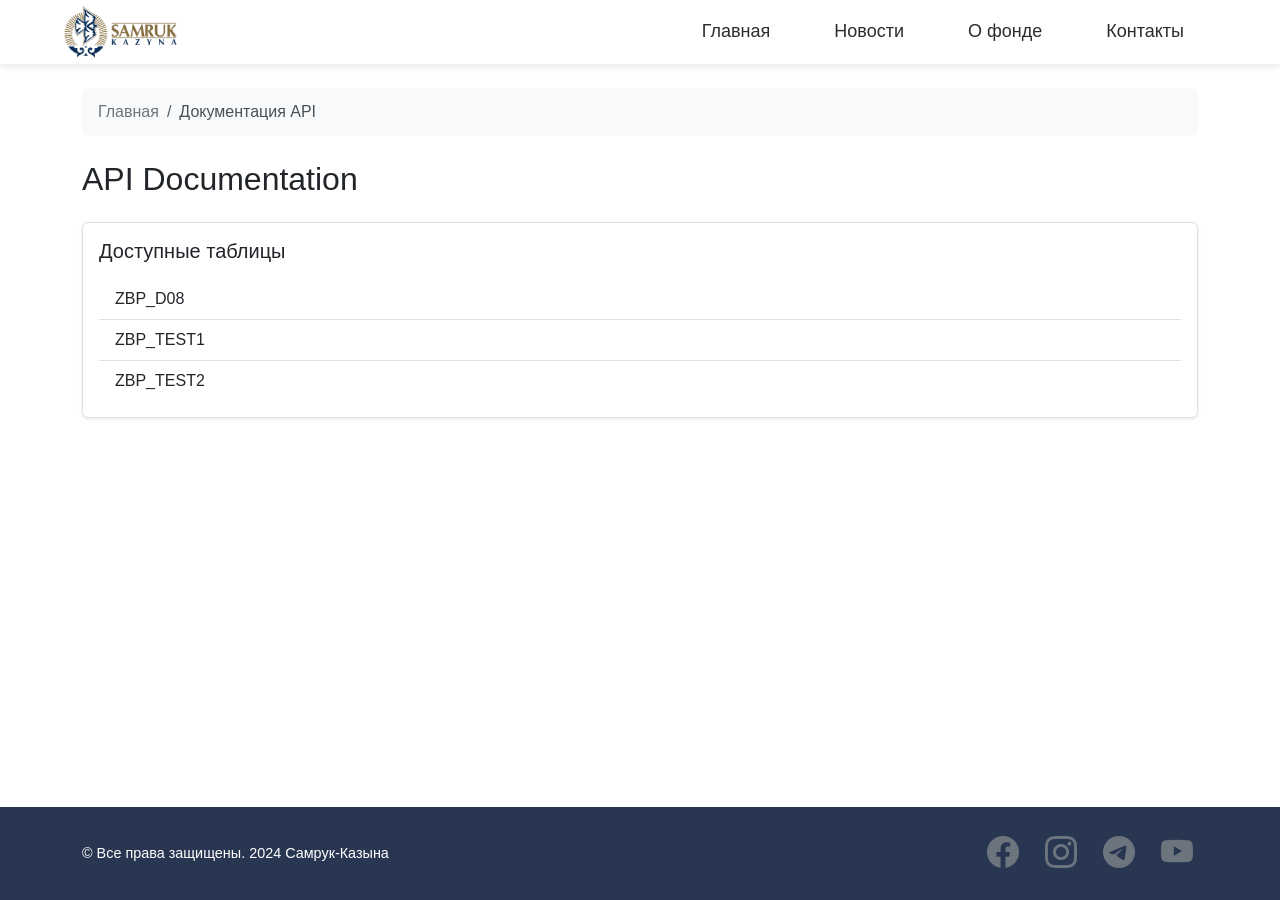
==== index.html @ 6169cdc5 "added readme" ====
<!DOCTYPE html>
<html lang="ru">
<head>
    <meta charset="UTF-8">
    <meta name="viewport" content="width=device-width, initial-scale=1.0">
    <title>API Documentation</title>
    <link rel="icon" type="image/x-icon" href="assets/logo.png">
    
    <!-- Bootstrap 5 CDN -->
    <link href="https://cdn.jsdelivr.net/npm/bootstrap@5.3.0/dist/css/bootstrap.min.css" rel="stylesheet">
    
    <!-- Bootstrap Icons -->
    <link rel="stylesheet" href="https://cdn.jsdelivr.net/npm/bootstrap-icons@1.11.0/font/bootstrap-icons.css">
    
    <!-- Custom Styles -->
    <link rel="stylesheet" href="./assets/styles.css">
</head>
<body>
    <header class="header" id="header">
        <nav class="nav nav-container">
            <a href="https://sk.kz" class="nav__logo">
                <img src="./assets/s.png" alt="Самрук-Казына" class="nav__logo-img">
            </a>
            
            <div class="nav__menu" id="nav-menu">
                <ul class="nav__list">
                    <li class="nav__item">
                        <a href="https://sk.kz/" class="nav__link">Главная</a>
                    </li>

                    <li class="nav__item">
                        <a href="https://sk.kz/public-council/news/?lang=ru" class="nav__link">Новости</a>
                    </li>

                    <li class="nav__item">
                        <a href="https://sk.kz/about-fund/?lang=ru" class="nav__link">О фонде</a>
                    </li>

                    <li class="nav__item">
                        <a href="https://sk.kz/public-council/contacts/?lang=ru" class="nav__link">Контакты</a>
                    </li>
                </ul>
            </div>
        
        </nav>
    </header>

    <main>
        <div class="container mt-4">
            <!-- Breadcrumb -->
            <nav aria-label="breadcrumb" class="mb-4">
                <ol class="breadcrumb" id="breadcrumb">
                    <li class="breadcrumb-item"><a href="https://sk.kz/">Главная</a></li>
                    <li class="breadcrumb-item active" aria-current="page">Документация API</li>
                </ol>
            </nav>

            <!-- Page Header -->
            <h2 class="mb-4">API Documentation</h2>

            <!-- Tables list -->
            <div class="card mb-4">
                <div class="card-body">
                    <h5 class="card-title mb-3">Доступные таблицы</h5>
                    <div id="tableList" class="list-group list-group-flush">
                        <button type="button" class="list-group-item list-group-item-action" data-table-id="dsoTable">ZBP_D08</button>
                        <button type="button" class="list-group-item list-group-item-action" data-table-id="dsoTable2">ZBP_TEST1</button>
                         <button type="button" class="list-group-item list-group-item-action" data-table-id="myTable">ZBP_TEST2</button>
                    </div>
                </div>
            </div>

            <!-- Card with Table: ZBP_D08 -->
            <div class="card mb-4 d-none" id="card-dsoTable">
                <div class="card-header">
                    <h3 class="mb-0">ZBP_D08</h3>
                </div>
                <div class="card-body">
                    <div class="table-responsive">
                        <table id="dsoTable" class="table table-striped table-bordered table-hover">
                            <thead>
                                <tr>
                                    <th>Поле</th>
                                    <th>Описание</th>
                                    <th>Пример значения</th>
                                    <th>Примечание</th>
                                </tr>
                            </thead>
                            <tbody>
                            </tbody>
                        </table>
                    </div>
                </div>
            </div>

            <!-- Card with Table: ZBP_TEST1 -->
            <div class="card mb-4 d-none" id="card-dsoTable2">
                <div class="card-header">
                    <h3 class="mb-0">ZBP_TEST1</h3>
                </div>
                <div class="card-body">
                    <div class="table-responsive">
                        <table id="dsoTable2" class="table table-striped table-bordered table-hover">
                            <thead>
                                <tr>
                                    <th>Поле</th>
                                    <th>Описание</th>
                                    <th>Пример значения</th>
                                    <th>Примечание</th>
                                </tr>
                            </thead>
                            <tbody>
                            </tbody>
                        </table>
                    </div>
                </div>
            </div>

            <!-- Card with Table: ZBP_TEST2 -->
                <div class="card mb-4 d-none" id="card-dsoTable3">
                <div class="card-header">
                <h3 class="mb-0">ZBP_TEST2</h3>
                </div>
                <div class="card-body">
                <div class="table-responsive">
                    <table id="myTable" class="table table-striped table-bordered table-hover">
                    <thead>
                        <tr>
                        <th>Поле</th>
                        <th>Описание</th>
                        <th>Пример значения</th>
                        <th>Примечание</th>
                        </tr>
                    </thead>
                    <tbody></tbody>
                    </table>
                </div>
                </div>
            </div>
        </div>
    </main>

    

    <!-- Footer -->
    <footer class="footer">
        <div class="container">
            <div class="d-flex justify-content-between align-items-center py-4">
                <span class="footer_text">&copy; Все права защищены. 2024 Самрук-Казына</span>

                <nav class="social-nav">
                    <a href="https://www.facebook.com/SamrukKazyna/" target="_blank" class="social-link" aria-label="Facebook">
                        <i class="bi bi-facebook"></i>
                    </a>
                    <a href="https://www.instagram.com/samrukkazyna_official/" target="_blank" class="social-link" aria-label="Instagram">
                        <i class="bi bi-instagram"></i>
                    </a>
                    <a href="https://t.me/samrukkazynaofficial" target="_blank" class="social-link" aria-label="Telegram">
                        <i class="bi bi-telegram"></i>
                    </a>
                    <a href="https://www.youtube.com/user/SKazyna" target="_blank" class="social-link" aria-label="YouTube">
                        <i class="bi bi-youtube"></i>
                    </a>
                </nav>
            </div>
        </div>
    </footer>

    <!-- Bootstrap 5 JS Bundle -->
    <script src="https://cdn.jsdelivr.net/npm/bootstrap@5.3.0/dist/js/bootstrap.bundle.min.js"></script>
    
    <!-- Custom Script -->
    <script src="./assets/script.js"></script>
</body>
</html>
---- assets/styles.css ----
/*=============== CSS VARIABLES ===============*/
:root {
  --header-height: 4rem;
  
  /* Colors */
  --black-color: #000000;
  --white-color: #ffffff;
  --body-color: #ffffff;
  --hover-color: #a89480;
  --text-color: #2c2c2c;
  
  /* Typography */
  --body-font: -apple-system, BlinkMacSystemFont, "Segoe UI", Roboto, Arial, sans-serif;
  --normal-font-size: 1rem;
  --h1-font-size: 1.5rem;
  --font-medium: 500;
  
  /* Z-index */
  --z-fixed: 1000;
}

/*=============== BASE ===============*/
* {
  box-sizing: border-box;
  padding: 0;
  margin: 0;
}

html {
  scroll-behavior: smooth;
}

body {
  background: var(--body-color);
  font-family: var(--body-font);
  font-size: var(--normal-font-size);
  display: flex;
  flex-direction: column;
  min-height: 100vh;
  padding-top: var(--header-height);
}

ul {
  list-style: none;
}

a {
  text-decoration: none;
}

main {
    flex: 1;
}

/*=============== HEADER ===============*/
.header {
  position: fixed;
  width: 100%;
  top: 0;
  left: 0;
  background-color: var(--white-color);
  z-index: var(--z-fixed);
  box-shadow: 0 2px 8px rgba(0, 0, 0, 0.1);
}

.nav-container {
  max-width: 1200px;
  margin-left: auto;
  margin-right: auto;
  padding: 0 1.5rem;
}

.nav {
  position: relative;
  height: var(--header-height);
  display: flex;
  justify-content: space-between;
  align-items: center;
}

.nav__logo {
  color: black;
  font-weight: var(--font-medium);
  font-size: 1.1rem;
  transition: opacity 0.3s;
  display: flex;
  align-items: center;
  height: 100%;
}

.nav__logo:hover {
  opacity: 0.8;
}

.nav__logo-img {
  height: 3.2rem;
  max-height: 100%;
  width: auto;
  object-fit: contain;
  display: block;
}

/*=============== NAVIGATION ===============*/
.nav__menu {
  display: flex;
  align-items: center;
  height: 100%;
}

.nav__list {
  display: flex;
  flex-wrap: wrap;
  margin: 0;
  padding: 0;
  list-style: none;
  align-items: center;
  height: 100%;
}

.nav__item {
  flex: 1 1 auto;
  min-width: 120px;
  height: 100%;
  display: flex;
  align-items: center;
}

.nav__link {
  display: flex;
  align-items: center;
  justify-content: center;
  height: 100%;
  width: 100%;
  padding: 0 clamp(16px, 3vw, 32px);
  text-decoration: none;
  color: var(--text-color);
  font-size: 18px;
  line-height: 1.1;
  transition: background-color 0.2s ease, color 0.2s ease;
}

.nav__link:hover,
.nav__link:focus-visible {
  background: var(--hover-color);
  color: #fff;
  outline: none;
}

/*=============== RESPONSIVE NAVIGATION ===============*/
@media (max-width: 640px) {
  .nav__link {
    font-size: 16px;
  }
}

@media (max-width: 768px) {
  .nav__item {
    min-width: 100px;
  }
  
  .nav__link {
    padding: 0 12px;
    font-size: 14px;
  }
}

/*=============== FOOTER ===============*/
.footer {
    background-color: #283652;
    margin-top: auto;
    padding: 0.1rem 2rem;
    height: auto;
}

.footer_text {
    color: #ffffff;
    font-size: 0.9rem;
}

.social-nav {
    display: flex;
    gap: 1rem;
    align-items: center;
}

.social-link {
    color: #6c757d;
    font-size: 2rem;
    text-decoration: none;
    transition: color 0.2s;
    display: inline-flex;
    align-items: center;
    justify-content: center;
    width: 42px;
    height: 42px;
}

.social-link:hover {
    color: #AB9C8A;
}

/*=============== CARD STYLES ===============*/
.card {
    border-radius: 6px;
    box-shadow: 0 1px 3px rgba(0,0,0,0.1);
    border: 1px solid #e0e0e0;
}

/*=============== TABLE STYLES ===============*/
table {
    font-size: 14px;
}

th {
    font-weight: 600;
    background-color: #f8f9fa;
    border-bottom: 2px solid #dee2e6;
}

td, th {
    vertical-align: middle;
    padding: 0.75rem;
}

.table-hover tbody tr:hover {
    background-color: #f8f9fa;
}

/*=============== BREADCRUMB STYLES ===============*/
.breadcrumb {
    background-color: #f8f9fa;
    padding: 0.75rem 1rem;
    border-radius: 0.375rem;
    margin-bottom: 1rem;
}

.breadcrumb-item a {
    color: #6c757d;
    text-decoration: none;
}

.breadcrumb-item a:hover {
    color: #0066cc;
}

.breadcrumb-item.active {
    color: #495057;
}

/*=============== RESPONSIVE ===============*/
@media (max-width: 768px) {
    .footer .d-flex {
        flex-direction: column;
        gap: 1rem;
        text-align: center;
    }
    
    .social-nav {
        justify-content: center;
    }
}
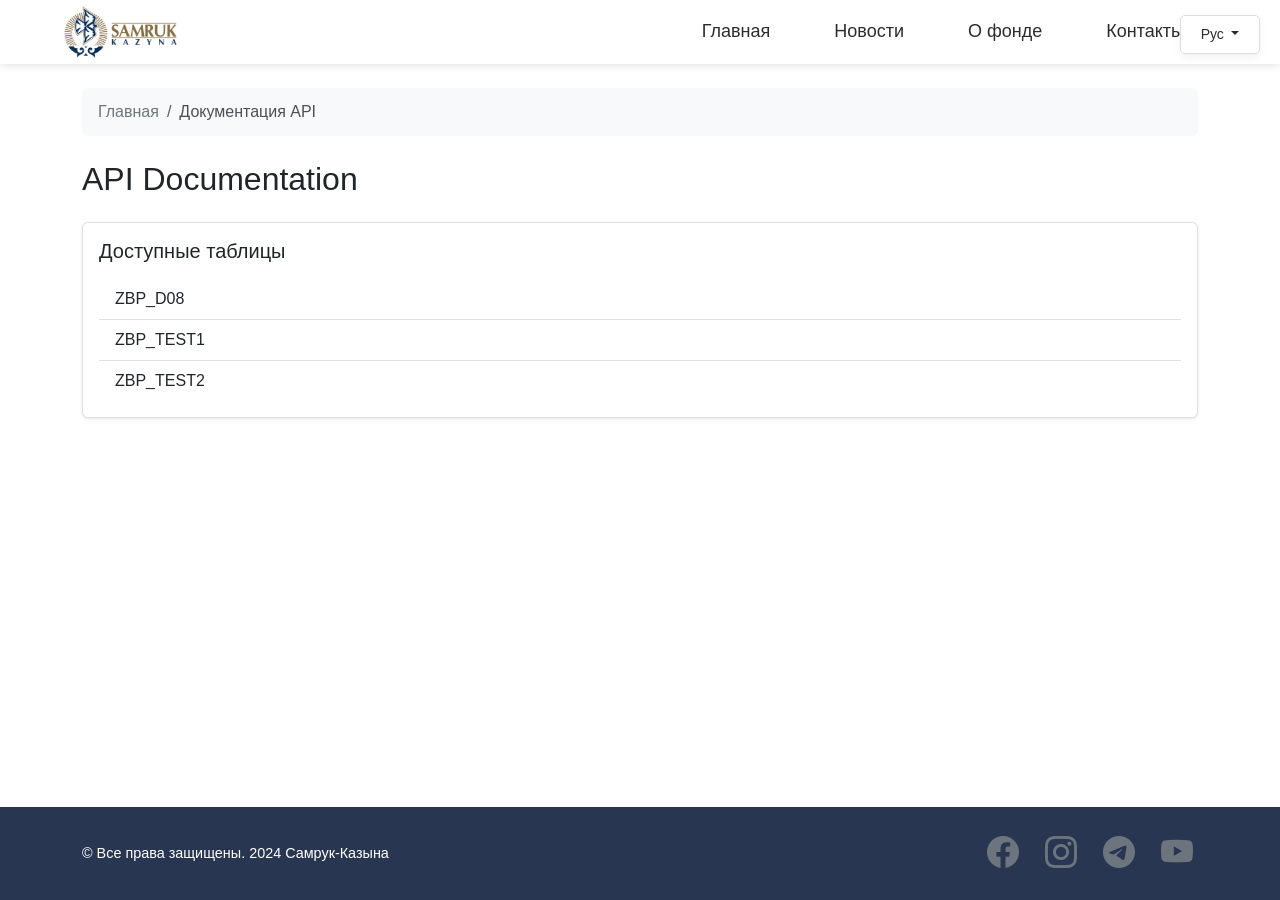
==== commit d27f18e7: "Language change" ====
--- a/index.html
+++ b/index.html
@@ -3,7 +3,7 @@
 <head>
     <meta charset="UTF-8">
     <meta name="viewport" content="width=device-width, initial-scale=1.0">
-    <title>API Documentation</title>
+    <title data-i18n="pageTitle">API Documentation</title>
     <link rel="icon" type="image/x-icon" href="assets/logo.png">
     
     <!-- Bootstrap 5 CDN -->
@@ -25,23 +25,31 @@
             <div class="nav__menu" id="nav-menu">
                 <ul class="nav__list">
                     <li class="nav__item">
-                        <a href="https://sk.kz/" class="nav__link">Главная</a>
+                        <a href="https://sk.kz/" class="nav__link" data-i18n="nav.home">Главная</a>
                     </li>
 
                     <li class="nav__item">
-                        <a href="https://sk.kz/public-council/news/?lang=ru" class="nav__link">Новости</a>
+                        <a href="https://sk.kz/public-council/news/?lang=ru" class="nav__link" data-i18n="nav.news">Новости</a>
                     </li>
 
                     <li class="nav__item">
-                        <a href="https://sk.kz/about-fund/?lang=ru" class="nav__link">О фонде</a>
+                        <a href="https://sk.kz/about-fund/?lang=ru" class="nav__link" data-i18n="nav.about">О фонде</a>
                     </li>
 
                     <li class="nav__item">
-                        <a href="https://sk.kz/public-council/contacts/?lang=ru" class="nav__link">Контакты</a>
+                        <a href="https://sk.kz/public-council/contacts/?lang=ru" class="nav__link" data-i18n="nav.contacts">Контакты</a>
                     </li>
                 </ul>
             </div>
-        
+            <div class="language-switcher">
+                <button class="btn dropdown-toggle" type="button" data-bs-toggle="dropdown">
+                    <span id="currentLanguage">Рус</span>
+                </button>
+                <ul class="dropdown-menu dropdown-menu-end">
+                    <li><a class="dropdown-item" href="#" data-lang="ru">Русский</a></li>
+                    <li><a class="dropdown-item" href="#" data-lang="kz">Қазақша</a></li>
+                </ul>
+            </div>
         </nav>
     </header>
 
@@ -50,18 +58,18 @@
             <!-- Breadcrumb -->
             <nav aria-label="breadcrumb" class="mb-4">
                 <ol class="breadcrumb" id="breadcrumb">
-                    <li class="breadcrumb-item"><a href="https://sk.kz/">Главная</a></li>
-                    <li class="breadcrumb-item active" aria-current="page">Документация API</li>
+                    <li class="breadcrumb-item"><a href="https://sk.kz/" data-i18n="breadcrumb.home">Главная</a></li>
+                    <li class="breadcrumb-item active" aria-current="page" data-i18n="breadcrumb.docs">Документация API</li>
                 </ol>
             </nav>
 
             <!-- Page Header -->
-            <h2 class="mb-4">API Documentation</h2>
+            <h2 class="mb-4" data-i18n="headers.page">API Documentation</h2>
 
             <!-- Tables list -->
             <div class="card mb-4">
                 <div class="card-body">
-                    <h5 class="card-title mb-3">Доступные таблицы</h5>
+                    <h5 class="card-title mb-3" data-i18n="headers.availableTables">Доступные таблицы</h5>
                     <div id="tableList" class="list-group list-group-flush">
                         <button type="button" class="list-group-item list-group-item-action" data-table-id="dsoTable">ZBP_D08</button>
                         <button type="button" class="list-group-item list-group-item-action" data-table-id="dsoTable2">ZBP_TEST1</button>
@@ -73,17 +81,17 @@
             <!-- Card with Table: ZBP_D08 -->
             <div class="card mb-4 d-none" id="card-dsoTable">
                 <div class="card-header">
-                    <h3 class="mb-0">ZBP_D08</h3>
+                    <h3 class="mb-0" data-i18n="tables.dsoTable">ZBP_D08</h3>
                 </div>
                 <div class="card-body">
                     <div class="table-responsive">
                         <table id="dsoTable" class="table table-striped table-bordered table-hover">
                             <thead>
                                 <tr>
-                                    <th>Поле</th>
-                                    <th>Описание</th>
-                                    <th>Пример значения</th>
-                                    <th>Примечание</th>
+                                    <th data-i18n="tableHeaders.field">Поле</th>
+                                    <th data-i18n="tableHeaders.description">Описание</th>
+                                    <th data-i18n="tableHeaders.valueExample">Пример значения</th>
+                                    <th data-i18n="tableHeaders.notes">Примечание</th>
                                 </tr>
                             </thead>
                             <tbody>
@@ -96,17 +104,17 @@
             <!-- Card with Table: ZBP_TEST1 -->
             <div class="card mb-4 d-none" id="card-dsoTable2">
                 <div class="card-header">
-                    <h3 class="mb-0">ZBP_TEST1</h3>
+                    <h3 class="mb-0" data-i18n="tables.dsoTable2">ZBP_TEST1</h3>
                 </div>
                 <div class="card-body">
                     <div class="table-responsive">
                         <table id="dsoTable2" class="table table-striped table-bordered table-hover">
                             <thead>
                                 <tr>
-                                    <th>Поле</th>
-                                    <th>Описание</th>
-                                    <th>Пример значения</th>
-                                    <th>Примечание</th>
+                                    <th data-i18n="tableHeaders.field">Поле</th>
+                                    <th data-i18n="tableHeaders.description">Описание</th>
+                                    <th data-i18n="tableHeaders.valueExample">Пример значения</th>
+                                    <th data-i18n="tableHeaders.notes">Примечание</th>
                                 </tr>
                             </thead>
                             <tbody>
@@ -117,24 +125,24 @@
             </div>
 
             <!-- Card with Table: ZBP_TEST2 -->
-                <div class="card mb-4 d-none" id="card-dsoTable3">
+            <div class="card mb-4 d-none" id="card-dsoTable3">
                 <div class="card-header">
-                <h3 class="mb-0">ZBP_TEST2</h3>
+                    <h3 class="mb-0" data-i18n="tables.dsoTable3">ZBP_TEST2</h3>
                 </div>
                 <div class="card-body">
-                <div class="table-responsive">
-                    <table id="myTable" class="table table-striped table-bordered table-hover">
-                    <thead>
-                        <tr>
-                        <th>Поле</th>
-                        <th>Описание</th>
-                        <th>Пример значения</th>
-                        <th>Примечание</th>
-                        </tr>
-                    </thead>
-                    <tbody></tbody>
-                    </table>
-                </div>
+                    <div class="table-responsive">
+                        <table id="myTable" class="table table-striped table-bordered table-hover">
+                            <thead>
+                                <tr>
+                                    <th data-i18n="tableHeaders.field">Поле</th>
+                                    <th data-i18n="tableHeaders.description">Описание</th>
+                                    <th data-i18n="tableHeaders.valueExample">Пример значения</th>
+                                    <th data-i18n="tableHeaders.notes">Примечание</th>
+                                </tr>
+                            </thead>
+                            <tbody></tbody>
+                        </table>
+                    </div>
                 </div>
             </div>
         </div>
@@ -146,7 +154,7 @@
     <footer class="footer">
         <div class="container">
             <div class="d-flex justify-content-between align-items-center py-4">
-                <span class="footer_text">&copy; Все права защищены. 2024 Самрук-Казына</span>
+                <span class="footer_text" data-i18n="footer.rights">&copy; Все права защищены. 2024 Самрук-Казына</span>
 
                 <nav class="social-nav">
                     <a href="https://www.facebook.com/SamrukKazyna/" target="_blank" class="social-link" aria-label="Facebook">
@@ -168,6 +176,7 @@
 
     <!-- Bootstrap 5 JS Bundle -->
     <script src="https://cdn.jsdelivr.net/npm/bootstrap@5.3.0/dist/js/bootstrap.bundle.min.js"></script>
+    <script src="./assets/i18n.js"></script>
     
     <!-- Custom Script -->
     <script src="./assets/script.js"></script>
--- a/assets/styles.css
+++ b/assets/styles.css
@@ -258,4 +258,34 @@
     .social-nav {
         justify-content: center;
     }
+}
+
+/*=============== LANGUAGE SWITCHER ===============*/
+.language-switcher {
+    position: fixed;
+    top: 15px;
+    right: 20px;
+    z-index: 1100;
+}
+
+.language-switcher .btn {
+    width: auto;
+    min-width: 80px;
+    padding: 8px 12px;
+    border: 1px solid #ddd;
+    border-radius: 5px;
+    background: #fff;
+    font-size: 14px;
+    color: #2b2b2b;
+    box-shadow: 0 4px 8px rgba(0, 0, 0, 0.05);
+}
+
+.language-switcher .btn:hover {
+    background: #f6f6f6;
+}
+
+.language-switcher .dropdown-menu {
+    border: 1px solid #ddd;
+    box-shadow: 0 4px 12px rgba(0, 0, 0, 0.08);
+    border-radius: 5px;
 }
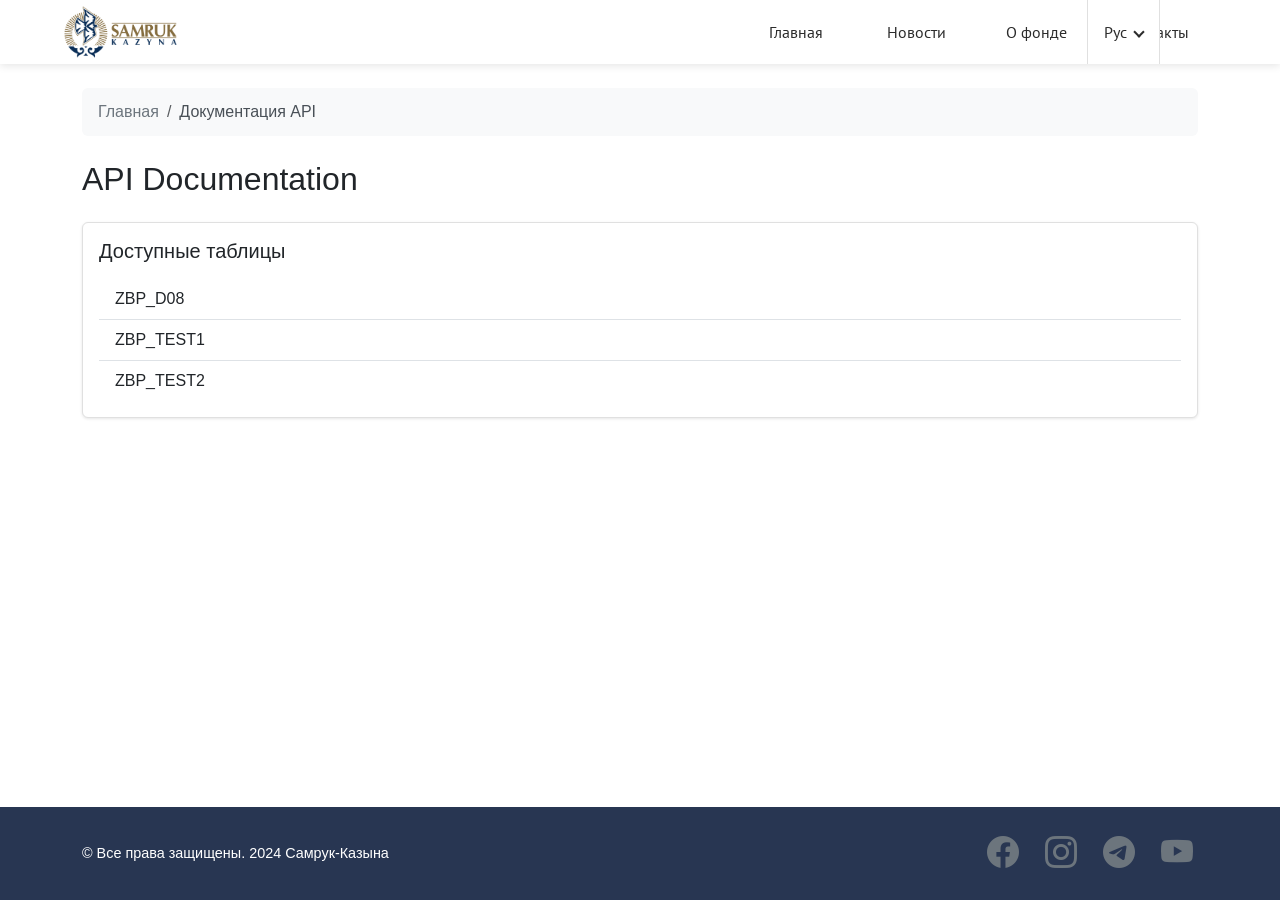
==== commit e8c43642: "final lang-version" ====
--- a/index.html
+++ b/index.html
@@ -14,6 +14,11 @@
     
     <!-- Custom Styles -->
     <link rel="stylesheet" href="./assets/styles.css">
+    <link href="https://fonts.googleapis.com/css2?family=PT+Sans&display=swap" rel="stylesheet">
+    <link rel="preconnect" href="https://fonts.googleapis.com">
+    <link rel="preconnect" href="https://fonts.gstatic.com" crossorigin>
+    <link href="https://fonts.googleapis.com/css2?family=PT+Sans:ital,wght@0,400;0,700;1,400;1,700&display=swap" rel="stylesheet">
+
 </head>
 <body>
     <header class="header" id="header">
--- a/assets/styles.css
+++ b/assets/styles.css
@@ -8,6 +8,7 @@
   --body-color: #ffffff;
   --hover-color: #a89480;
   --text-color: #2c2c2c;
+  --border-color: #e0e0e0;
   
   /* Typography */
   --body-font: -apple-system, BlinkMacSystemFont, "Segoe UI", Roboto, Arial, sans-serif;
@@ -131,11 +132,13 @@
   justify-content: center;
   height: 100%;
   width: 100%;
-  padding: 0 clamp(16px, 3vw, 32px);
+  padding: 0 clamp(12px, 2.5vw, 24px);
   text-decoration: none;
   color: var(--text-color);
-  font-size: 18px;
-  line-height: 1.1;
+  font-family: PT Sans, -apple-system, BlinkMacSystemFont, Segoe UI, Roboto, Oxygen, Ubuntu, Cantarell, Open Sans, Helvetica Neue, sans-serif;
+  font-weight: 300;
+  font-size: 16px;
+  line-height: 1.4;
   transition: background-color 0.2s ease, color 0.2s ease;
 }
 
@@ -146,6 +149,96 @@
   outline: none;
 }
 
+/*=============== LANGUAGE SWITCHER ===============*/
+.language-switcher {
+    position: fixed;
+    top: 0;
+    right: 120px;
+    height: var(--header-height);
+    display: flex;
+    align-items: center;
+    z-index: 1100;
+    border-left: 1px solid var(--border-color);
+    border-right: 1px solid var(--border-color);
+    background-color: var(--white-color);
+}
+
+.language-switcher .btn.dropdown-toggle {
+    display: flex;
+    align-items: center;
+    justify-content: center;
+    height: 100%;
+    min-width: 50px;
+    padding: 0 clamp(16px, 3vw, 16px) !important;
+    border: none !important;
+    border-radius: 0 !important;
+    background: transparent !important;
+    font-family: PT Sans, -apple-system, BlinkMacSystemFont, Segoe UI, Roboto, Oxygen, Ubuntu, Cantarell, Open Sans, Helvetica Neue, sans-serif;
+    font-weight: 300;
+    font-size: 16px;
+    line-height: 1.4;
+    color: var(--text-color);
+    transition: none;
+    box-shadow: none !important;
+}
+
+.language-switcher .btn.dropdown-toggle:hover,
+.language-switcher .btn.dropdown-toggle:focus,
+.language-switcher .btn.dropdown-toggle:focus-visible,
+.language-switcher .btn.dropdown-toggle:active,
+.language-switcher .btn.dropdown-toggle.show {
+    background: transparent !important;
+    color: var(--text-color) !important;
+    outline: none;
+    box-shadow: none !important;
+}
+
+/* Add custom dropdown arrow */
+.language-switcher .dropdown-toggle::after {
+    display: inline-block;
+    margin-left: 8px;
+    content: "";
+    border: solid var(--text-color);
+    border-width: 0 2px 2px 0;
+    padding: 3px;
+    transform: rotate(45deg);
+    transition: transform 0.2s ease;
+}
+
+.language-switcher .dropdown-toggle.show::after {
+    transform: rotate(-135deg);
+}
+
+.language-switcher .dropdown-menu {
+    border: 1px solid #e0e0e0;
+    box-shadow: 0 2px 8px rgba(0, 0, 0, 0.1);
+    border-radius: 0;
+    margin-top: 0 !important;
+    padding: 0;
+    min-width: 120px;
+}
+
+.language-switcher .dropdown-item {
+    padding: 12px clamp(16px, 3vw, 32px);
+    font-family: 'PT Sans', sans-serif;
+    font-size: 16px;
+    color: var(--text-color);
+    background: #fff;
+    border: none;
+    transition: background-color 0.2s ease;
+}
+
+.language-switcher .dropdown-item:hover,
+.language-switcher .dropdown-item:focus {
+    background: #f5f5f5;
+    color: var(--text-color);
+}
+
+.language-switcher .dropdown-item:active {
+    background: #f5f5f5;
+    color: var(--text-color);
+}
+
 /*=============== RESPONSIVE NAVIGATION ===============*/
 @media (max-width: 640px) {
   .nav__link {
@@ -159,9 +252,16 @@
   }
   
   .nav__link {
-    padding: 0 12px;
+    padding: 0 12px;  
     font-size: 14px;
   }
+  
+  .language-switcher .btn.dropdown-toggle {
+    min-width: 80px;
+    font-size: 16px;
+  }
+
+  
 }
 
 /*=============== FOOTER ===============*/
@@ -258,34 +358,4 @@
     .social-nav {
         justify-content: center;
     }
-}
-
-/*=============== LANGUAGE SWITCHER ===============*/
-.language-switcher {
-    position: fixed;
-    top: 15px;
-    right: 20px;
-    z-index: 1100;
-}
-
-.language-switcher .btn {
-    width: auto;
-    min-width: 80px;
-    padding: 8px 12px;
-    border: 1px solid #ddd;
-    border-radius: 5px;
-    background: #fff;
-    font-size: 14px;
-    color: #2b2b2b;
-    box-shadow: 0 4px 8px rgba(0, 0, 0, 0.05);
-}
-
-.language-switcher .btn:hover {
-    background: #f6f6f6;
-}
-
-.language-switcher .dropdown-menu {
-    border: 1px solid #ddd;
-    box-shadow: 0 4px 12px rgba(0, 0, 0, 0.08);
-    border-radius: 5px;
 }
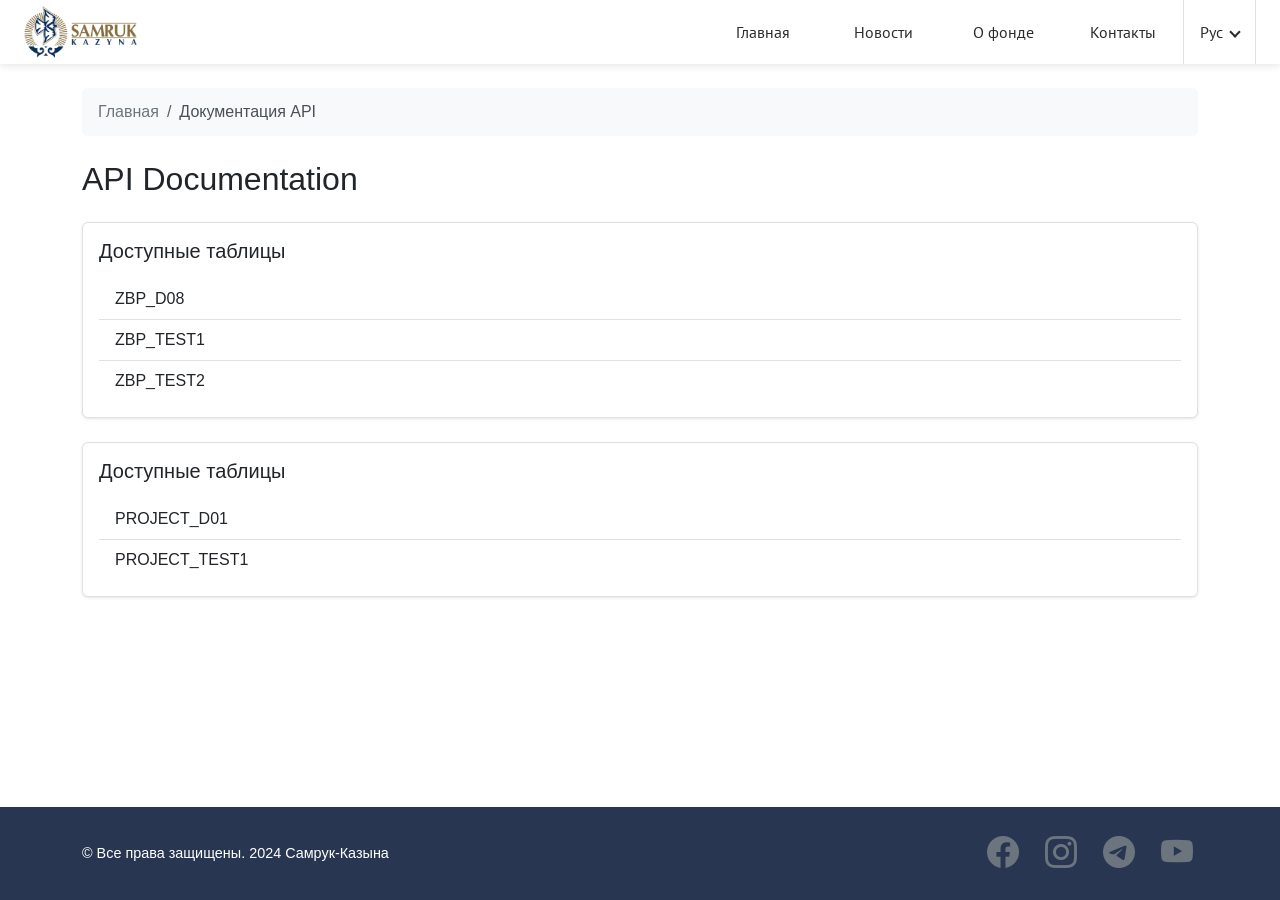
==== commit cb519123: "nav bar changed" ====
--- a/index.html
+++ b/index.html
@@ -44,7 +44,7 @@
                     <li class="nav__item">
                         <a href="https://sk.kz/public-council/contacts/?lang=ru" class="nav__link" data-i18n="nav.contacts">Контакты</a>
                     </li>
-                </ul>
+                </ul> 
             </div>
             <div class="language-switcher">
                 <button class="btn dropdown-toggle" type="button" data-bs-toggle="dropdown">
@@ -54,7 +54,7 @@
                     <li><a class="dropdown-item" href="#" data-lang="ru">Русский</a></li>
                     <li><a class="dropdown-item" href="#" data-lang="kz">Қазақша</a></li>
                 </ul>
-            </div>
+            </div> 
         </nav>
     </header>
 
@@ -82,6 +82,17 @@
                     </div>
                 </div>
             </div>
+
+            <div class="card mb-4">
+                <div class="card-body">
+                    <h5 class="card-title mb-3" data-i18n="headers.availableTables">BP4 ПРОЕКТ</h5>
+                    <div id="tableList2" class="list-group list-group-flush">
+                        <button type="button" class="list-group-item list-group-item-action" data-table-id="projectTable1">PROJECT_D01</button>
+                        <button type="button" class="list-group-item list-group-item-action" data-table-id="projectTable2">PROJECT_TEST1</button>
+                    </div>
+                </div>
+            </div>
+
 
             <!-- Card with Table: ZBP_D08 -->
             <div class="card mb-4 d-none" id="card-dsoTable">
--- a/assets/styles.css
+++ b/assets/styles.css
@@ -65,7 +65,7 @@
 }
 
 .nav-container {
-  max-width: 1200px;
+  max-width: 1350px;
   margin-left: auto;
   margin-right: auto;
   padding: 0 1.5rem;
@@ -105,7 +105,9 @@
 .nav__menu {
   display: flex;
   align-items: center;
-  height: 100%;
+  gap: clamp(20px, 2.5vw, 16px);
+  height: 100%;
+  margin-left: auto;
 }
 
 .nav__list {
@@ -151,9 +153,8 @@
 
 /*=============== LANGUAGE SWITCHER ===============*/
 .language-switcher {
-    position: fixed;
-    top: 0;
-    right: 120px;
+    margin-left: 0; 
+    position: relative;
     height: var(--header-height);
     display: flex;
     align-items: center;
@@ -161,6 +162,8 @@
     border-left: 1px solid var(--border-color);
     border-right: 1px solid var(--border-color);
     background-color: var(--white-color);
+    
+    
 }
 
 .language-switcher .btn.dropdown-toggle {
@@ -210,6 +213,10 @@
 }
 
 .language-switcher .dropdown-menu {
+    position: absolute; 
+    top: 100%;
+    right: 0;
+    z-index: 2000;
     border: 1px solid #e0e0e0;
     box-shadow: 0 2px 8px rgba(0, 0, 0, 0.1);
     border-radius: 0;
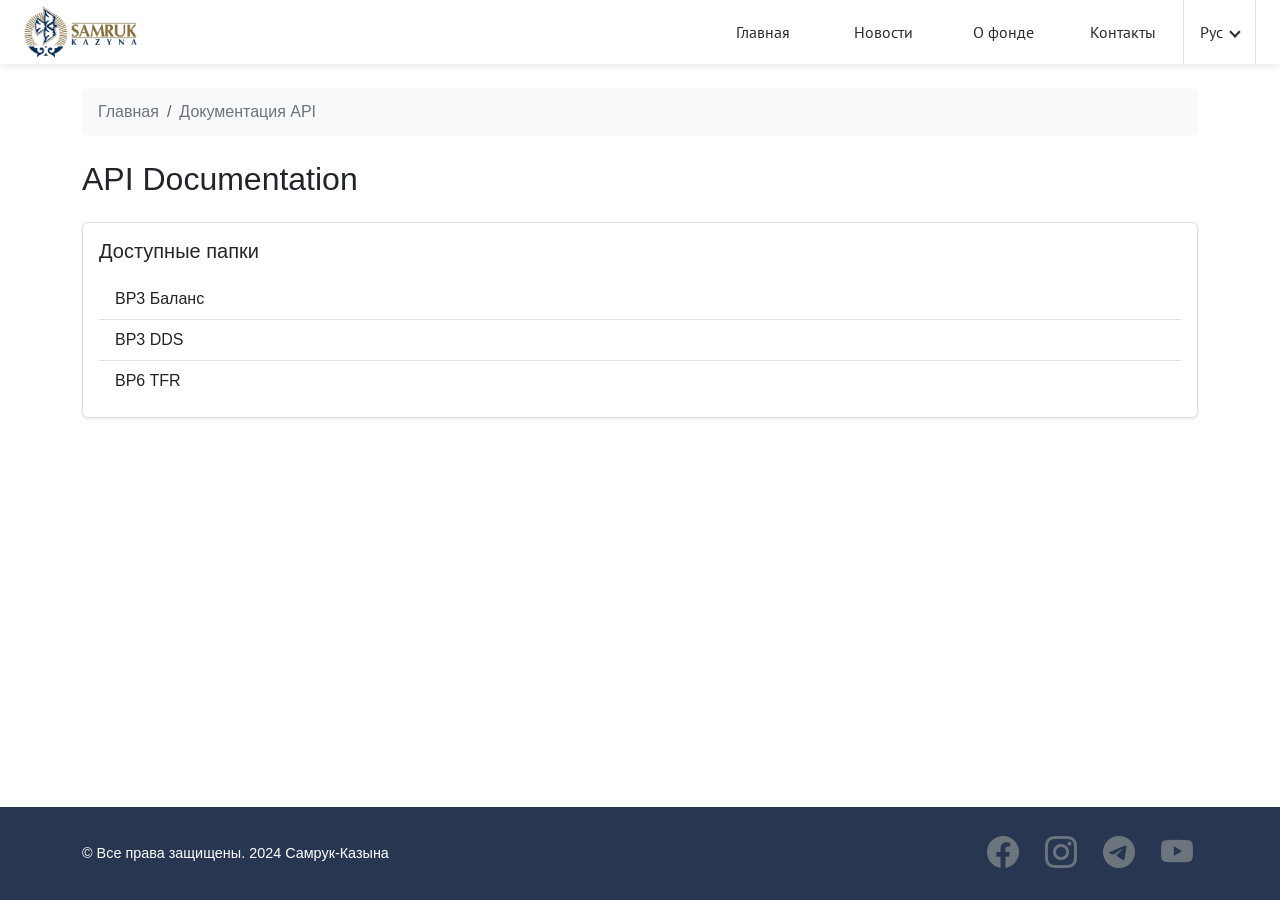
==== commit 5c2a3e67: "added folders" ====
--- a/index.html
+++ b/index.html
@@ -71,95 +71,19 @@
             <!-- Page Header -->
             <h2 class="mb-4" data-i18n="headers.page">API Documentation</h2>
 
-            <!-- Tables list -->
+            <!-- Folder Navigation -->
             <div class="card mb-4">
                 <div class="card-body">
-                    <h5 class="card-title mb-3" data-i18n="headers.availableTables">Доступные таблицы</h5>
-                    <div id="tableList" class="list-group list-group-flush">
-                        <button type="button" class="list-group-item list-group-item-action" data-table-id="dsoTable">ZBP_D08</button>
-                        <button type="button" class="list-group-item list-group-item-action" data-table-id="dsoTable2">ZBP_TEST1</button>
-                         <button type="button" class="list-group-item list-group-item-action" data-table-id="myTable">ZBP_TEST2</button>
+                    <h5 class="card-title mb-3" data-i18n="headers.availableFolders">Доступные папки</h5>
+                    <div id="folderList" class="list-group list-group-flush">
+                        <!-- Folders will be loaded dynamically -->
                     </div>
                 </div>
             </div>
 
-            <div class="card mb-4">
-                <div class="card-body">
-                    <h5 class="card-title mb-3" data-i18n="headers.availableTables">BP4 ПРОЕКТ</h5>
-                    <div id="tableList2" class="list-group list-group-flush">
-                        <button type="button" class="list-group-item list-group-item-action" data-table-id="projectTable1">PROJECT_D01</button>
-                        <button type="button" class="list-group-item list-group-item-action" data-table-id="projectTable2">PROJECT_TEST1</button>
-                    </div>
-                </div>
-            </div>
-
-
-            <!-- Card with Table: ZBP_D08 -->
-            <div class="card mb-4 d-none" id="card-dsoTable">
-                <div class="card-header">
-                    <h3 class="mb-0" data-i18n="tables.dsoTable">ZBP_D08</h3>
-                </div>
-                <div class="card-body">
-                    <div class="table-responsive">
-                        <table id="dsoTable" class="table table-striped table-bordered table-hover">
-                            <thead>
-                                <tr>
-                                    <th data-i18n="tableHeaders.field">Поле</th>
-                                    <th data-i18n="tableHeaders.description">Описание</th>
-                                    <th data-i18n="tableHeaders.valueExample">Пример значения</th>
-                                    <th data-i18n="tableHeaders.notes">Примечание</th>
-                                </tr>
-                            </thead>
-                            <tbody>
-                            </tbody>
-                        </table>
-                    </div>
-                </div>
-            </div>
-
-            <!-- Card with Table: ZBP_TEST1 -->
-            <div class="card mb-4 d-none" id="card-dsoTable2">
-                <div class="card-header">
-                    <h3 class="mb-0" data-i18n="tables.dsoTable2">ZBP_TEST1</h3>
-                </div>
-                <div class="card-body">
-                    <div class="table-responsive">
-                        <table id="dsoTable2" class="table table-striped table-bordered table-hover">
-                            <thead>
-                                <tr>
-                                    <th data-i18n="tableHeaders.field">Поле</th>
-                                    <th data-i18n="tableHeaders.description">Описание</th>
-                                    <th data-i18n="tableHeaders.valueExample">Пример значения</th>
-                                    <th data-i18n="tableHeaders.notes">Примечание</th>
-                                </tr>
-                            </thead>
-                            <tbody>
-                            </tbody>
-                        </table>
-                    </div>
-                </div>
-            </div>
-
-            <!-- Card with Table: ZBP_TEST2 -->
-            <div class="card mb-4 d-none" id="card-dsoTable3">
-                <div class="card-header">
-                    <h3 class="mb-0" data-i18n="tables.dsoTable3">ZBP_TEST2</h3>
-                </div>
-                <div class="card-body">
-                    <div class="table-responsive">
-                        <table id="myTable" class="table table-striped table-bordered table-hover">
-                            <thead>
-                                <tr>
-                                    <th data-i18n="tableHeaders.field">Поле</th>
-                                    <th data-i18n="tableHeaders.description">Описание</th>
-                                    <th data-i18n="tableHeaders.valueExample">Пример значения</th>
-                                    <th data-i18n="tableHeaders.notes">Примечание</th>
-                                </tr>
-                            </thead>
-                            <tbody></tbody>
-                        </table>
-                    </div>
-                </div>
+            <!-- Table Display Area -->
+            <div id="tableContainer" class="d-none">
+                <!-- Tables will be displayed here -->
             </div>
         </div>
     </main>
--- a/assets/styles.css
+++ b/assets/styles.css
@@ -63,7 +63,7 @@
   z-index: var(--z-fixed);
   box-shadow: 0 2px 8px rgba(0, 0, 0, 0.1);
 }
-
+  
 .nav-container {
   max-width: 1350px;
   margin-left: auto;
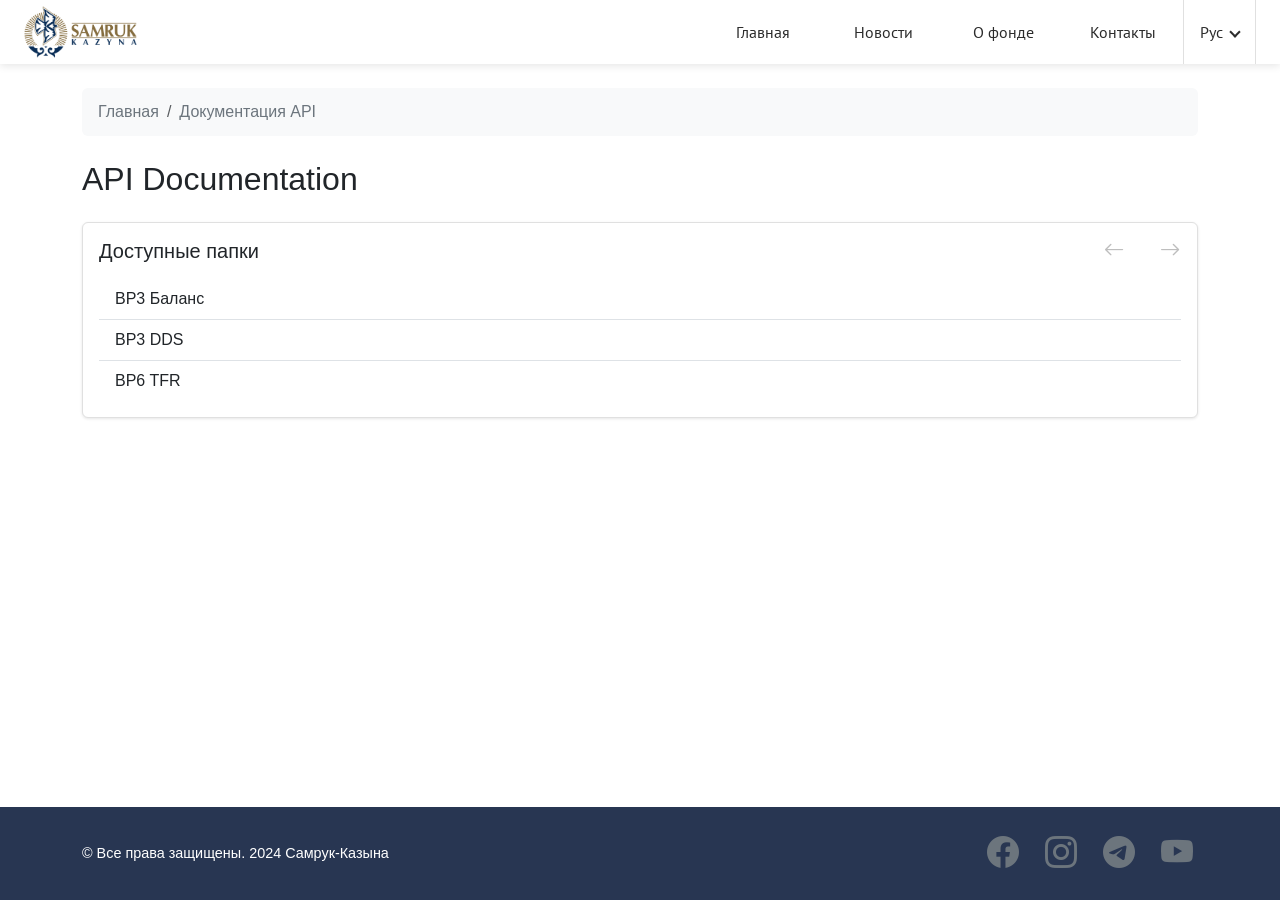
==== commit 5d4407c8: "added nav buttons" ====
--- a/index.html
+++ b/index.html
@@ -59,6 +59,7 @@
     </header>
 
     <main>
+
         <div class="container mt-4">
             <!-- Breadcrumb -->
             <nav aria-label="breadcrumb" class="mb-4">
@@ -71,10 +72,20 @@
             <!-- Page Header -->
             <h2 class="mb-4" data-i18n="headers.page">API Documentation</h2>
 
+
             <!-- Folder Navigation -->
             <div class="card mb-4">
                 <div class="card-body">
                     <h5 class="card-title mb-3" data-i18n="headers.availableFolders">Доступные папки</h5>
+                    <!-- Navigation Buttons -->
+                    <div class="navigation-buttons">
+                        <button class="nav-btn" id="backBtn" title="Назад" data-i18n-title="nav.back">
+                            <i class="bi bi-arrow-left"></i>
+                        </button>
+                        <button class="nav-btn" id="forwardBtn" title="Вперед" data-i18n-title="nav.forward">
+                            <i class="bi bi-arrow-right"></i>
+                        </button>
+                    </div>
                     <div id="folderList" class="list-group list-group-flush">
                         <!-- Folders will be loaded dynamically -->
                     </div>
--- a/assets/styles.css
+++ b/assets/styles.css
@@ -365,4 +365,107 @@
     .social-nav {
         justify-content: center;
     }
+}
+
+
+/*=============== NAVIGATION BUTTONS ===============*/
+.navigation-buttons {
+    display: flex;
+    justify-content: flex-end;
+    gap: 12px;
+    margin-bottom: 20px;
+    position: absolute;
+    top: 0;
+    right: 0;
+    padding: 5px;
+}
+
+.nav-btn {
+    width: 44px;
+    height: 44px;
+    border: none;
+    border-radius: 12px;
+    background-color: transparent;
+    color: var(--text-color);
+    cursor: pointer;
+    display: flex;
+    align-items: center;
+    justify-content: center;
+    font-size: 1.2rem;
+    transition: all 0.25s cubic-bezier(0.4, 0, 0.2, 1);
+    position: relative;
+    overflow: hidden;
+}
+
+.nav-btn::before {
+    content: '';
+    position: absolute;
+    top: 0;
+    left: 0;
+    width: 100%;
+    height: 100%;
+    background-color: var(--hover-color, #3b82f6);
+    opacity: 0;
+    transition: opacity 0.25s ease;
+    z-index: -1;
+}
+
+.nav-btn:hover:not(:disabled) {
+    color: var(--hover-color, #3b82f6);
+    transform: scale(1.2);
+}
+
+.nav-btn:active:not(:disabled) {
+    transform: translateY(0);
+}
+
+.nav-btn:disabled {
+    opacity: 0.3;
+    cursor: not-allowed;
+}
+
+.nav-btn i {
+    font-size: 1.3rem;
+    transition: transform 0.25s ease;
+}
+
+.nav-btn:hover:not(:disabled) i {
+    transform: scale(1.1);
+}
+
+/* Альтернативный вариант с заливкой */
+.nav-btn.filled {
+    background-color: rgba(0, 0, 0, 0.04);
+    border: none;
+}
+
+.nav-btn.filled:hover:not(:disabled) {
+    background-color: var(--hover-color, #3b82f6);
+    color: var(--white-color);
+}
+
+/* Вариант с градиентной границей */
+.nav-btn.gradient {
+    background: var(--white-color);
+    border: 2px solid transparent;
+    background-clip: padding-box;
+    position: relative;
+}
+
+.nav-btn.gradient::after {
+    content: '';
+    position: absolute;
+    top: -2px;
+    left: -2px;
+    right: -2px;
+    bottom: -2px;
+    background: linear-gradient(135deg, var(--hover-color, #3b82f6), var(--secondary-color, #8b5cf6));
+    border-radius: 12px;
+    z-index: -1;
+    opacity: 0;
+    transition: opacity 0.25s ease;
+}
+
+.nav-btn.gradient:hover:not(:disabled)::after {
+    opacity: 1;
 }
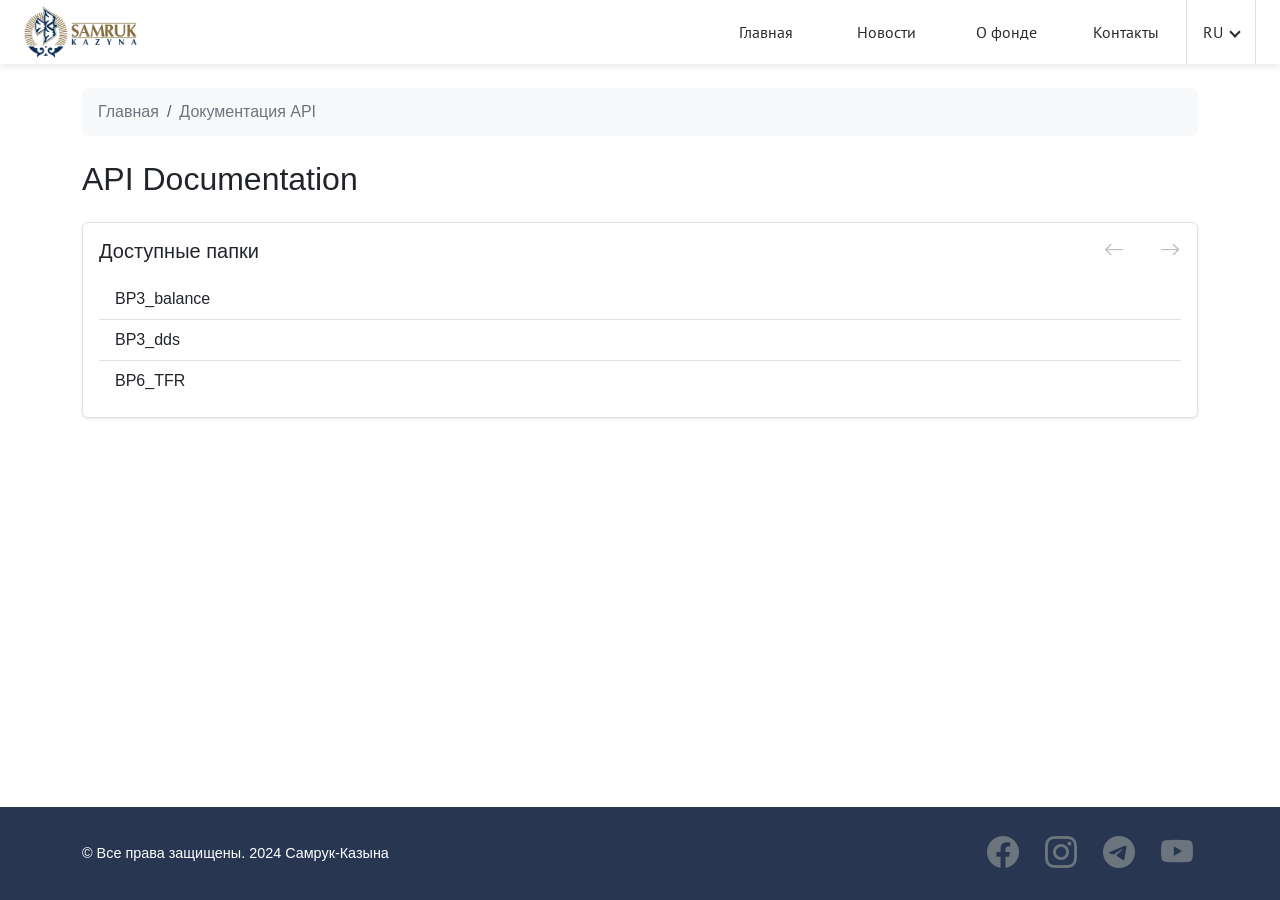
==== commit 52f248ce: "new verison" ====
--- a/index.html
+++ b/index.html
@@ -127,6 +127,10 @@
 
     <!-- Bootstrap 5 JS Bundle -->
     <script src="https://cdn.jsdelivr.net/npm/bootstrap@5.3.0/dist/js/bootstrap.bundle.min.js"></script>
+
+    <!-- Embedded JSON data (must be loaded before i18n and main script) -->
+    <script src="./assets/embedded-data.js"></script>
+
     <script src="./assets/i18n.js"></script>
     
     <!-- Custom Script -->
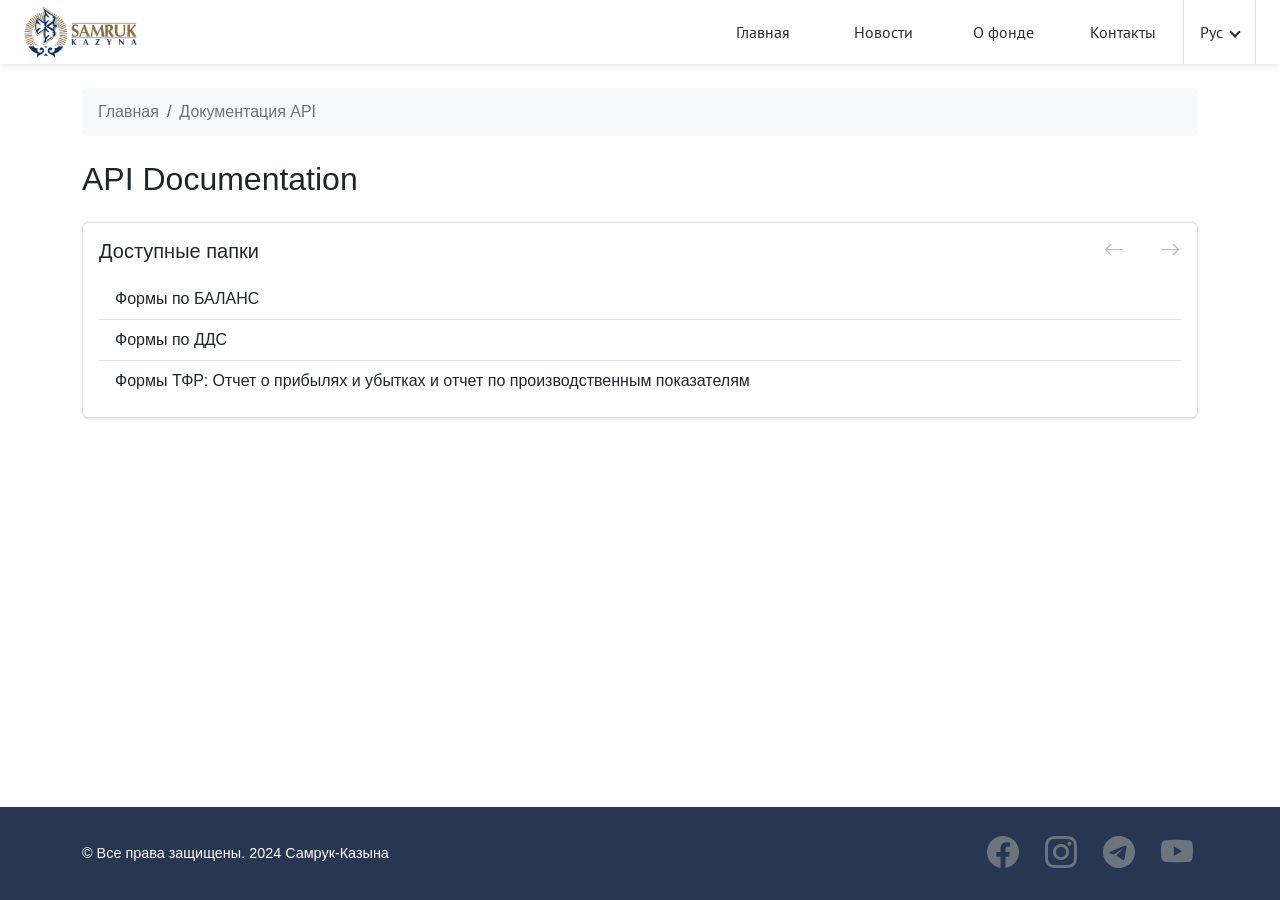
==== commit 5f38a34a: "removed sub folders'" ====
--- a/index.html
+++ b/index.html
@@ -92,6 +92,9 @@
                 </div>
             </div>
 
+            <div id="scanLinks" class="card mb-3 d-none"></div>
+            
+            
             <!-- Table Display Area -->
             <div id="tableContainer" class="d-none">
                 <!-- Tables will be displayed here -->
